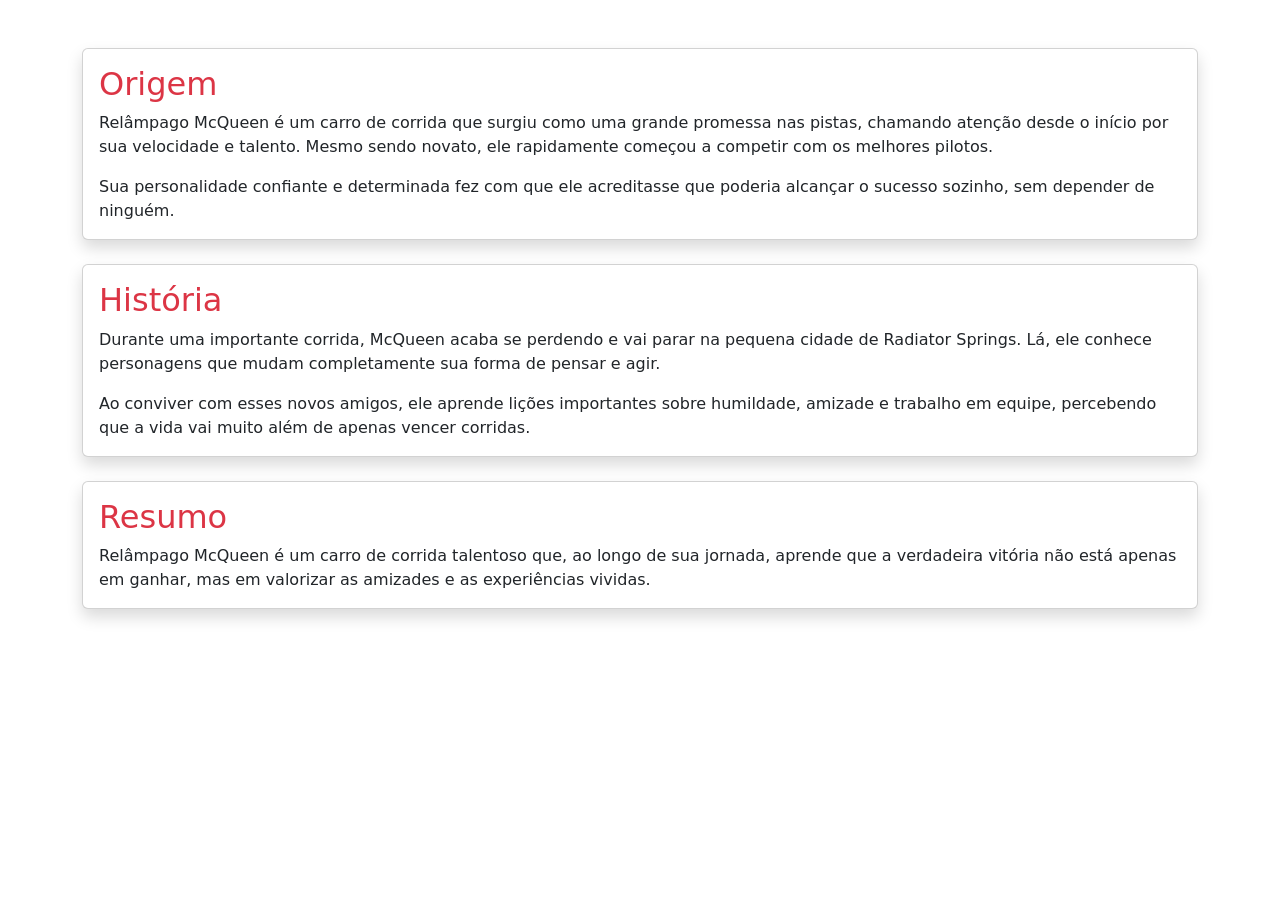
==== public/historia.html @ 0e832163 "add - historia" ====
<html lang="en">

<head>
    <meta charset="UTF-8">
    <meta name="viewport" content="width=device-width, initial-scale=1.0">
    <title>História</title>


    <link href="https://cdn.jsdelivr.net/npm/bootstrap@5.3.3/dist/css/bootstrap.min.css" rel="stylesheet">
</head>

<body>
     <div class="container mt-5">

    <!-- ORIGEM -->
    <div class="card shadow mb-4">
      <div class="card-body">
        <h2 class="card-title text-danger">Origem</h2>
        <p class="card-text">
          Relâmpago McQueen é um carro de corrida que surgiu como uma grande promessa nas pistas,
          chamando atenção desde o início por sua velocidade e talento. Mesmo sendo novato,
          ele rapidamente começou a competir com os melhores pilotos.
        </p>
        <p class="card-text">
          Sua personalidade confiante e determinada fez com que ele acreditasse que poderia
          alcançar o sucesso sozinho, sem depender de ninguém.
        </p>
      </div>
    </div>

    <!-- HISTÓRIA -->
    <div class="card shadow mb-4">
      <div class="card-body">
        <h2 class="card-title text-danger">História</h2>
        <p class="card-text">
          Durante uma importante corrida, McQueen acaba se perdendo e vai parar na pequena
          cidade de Radiator Springs. Lá, ele conhece personagens que mudam completamente
          sua forma de pensar e agir.
        </p>
        <p class="card-text">
          Ao conviver com esses novos amigos, ele aprende lições importantes sobre humildade,
          amizade e trabalho em equipe, percebendo que a vida vai muito além de apenas vencer corridas.
        </p>
      </div>
    </div>

    <!-- RESUMO -->
    <div class="card shadow">
      <div class="card-body">
        <h2 class="card-title text-danger">Resumo</h2>
        <p class="card-text">
          Relâmpago McQueen é um carro de corrida talentoso que, ao longo de sua jornada,
          aprende que a verdadeira vitória não está apenas em ganhar, mas em valorizar as
          amizades e as experiências vividas.
        </p>
      </div>
    </div>

  </div>

</body>
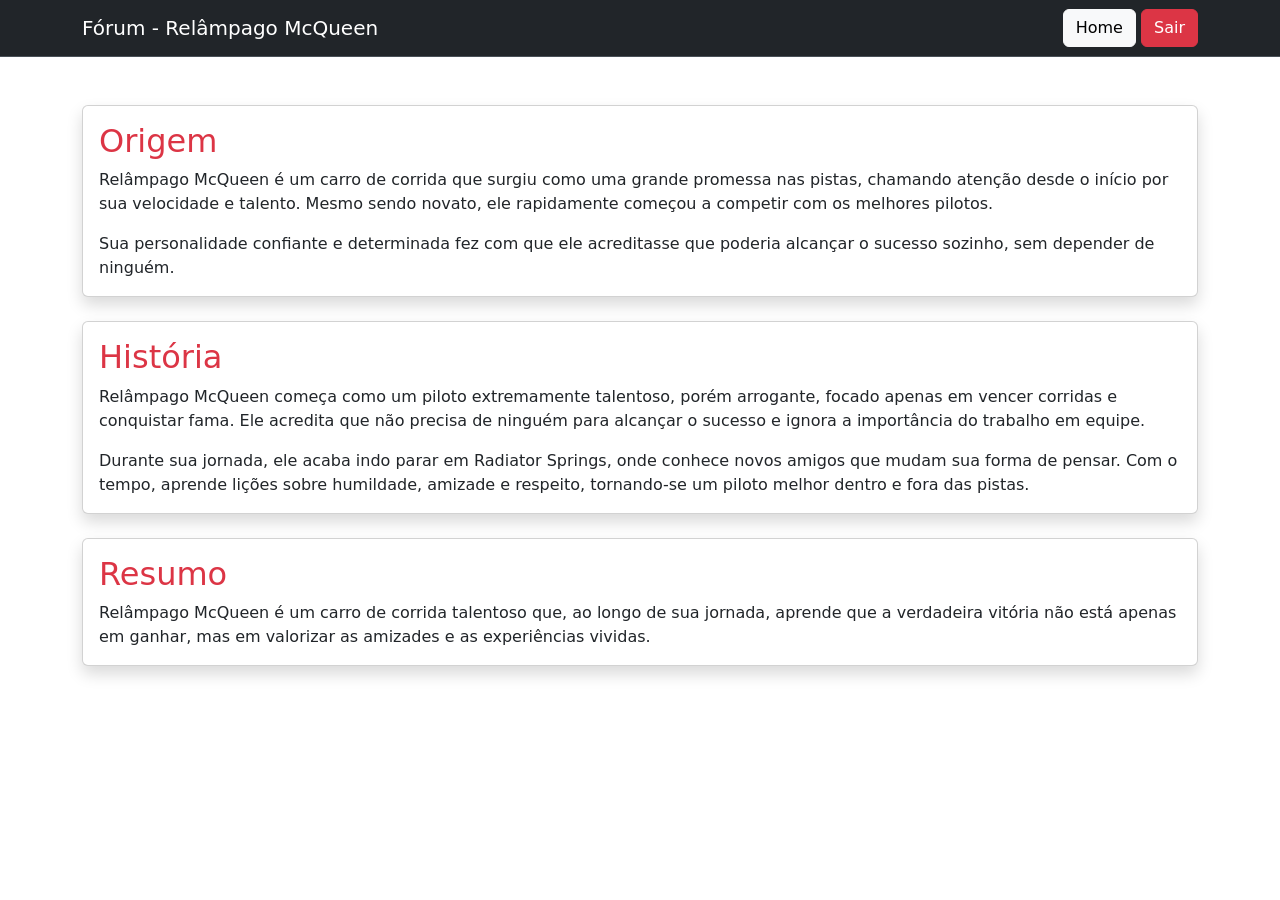
==== commit a575aba0: "add - arrumei história" ====
--- a/public/historia.html
+++ b/public/historia.html
@@ -1,18 +1,27 @@
 <html lang="en">
 
 <head>
-    <meta charset="UTF-8">
-    <meta name="viewport" content="width=device-width, initial-scale=1.0">
-    <title>História</title>
+  <meta charset="UTF-8">
+  <meta name="viewport" content="width=device-width, initial-scale=1.0">
+  <title>História</title>
 
 
-    <link href="https://cdn.jsdelivr.net/npm/bootstrap@5.3.3/dist/css/bootstrap.min.css" rel="stylesheet">
+  <link href="https://cdn.jsdelivr.net/npm/bootstrap@5.3.3/dist/css/bootstrap.min.css" rel="stylesheet">
 </head>
 
 <body>
-     <div class="container mt-5">
+  <nav class="navbar bg-dark border-bottom border-body" data-bs-theme="dark">
+    <div class="container">
+      <span class="navbar-brand">Fórum - Relâmpago McQueen</span>
 
-    <!-- ORIGEM -->
+      <div>
+        <a href="home.html" class="btn btn-light">Home</a>
+        <a href="login.html" class="btn btn-danger">Sair</a>
+      </div>
+    </div>
+  </nav>
+  <div class="container mt-5">
+
     <div class="card shadow mb-4">
       <div class="card-body">
         <h2 class="card-title text-danger">Origem</h2>
@@ -28,23 +37,22 @@
       </div>
     </div>
 
-    <!-- HISTÓRIA -->
     <div class="card shadow mb-4">
       <div class="card-body">
         <h2 class="card-title text-danger">História</h2>
         <p class="card-text">
-          Durante uma importante corrida, McQueen acaba se perdendo e vai parar na pequena
-          cidade de Radiator Springs. Lá, ele conhece personagens que mudam completamente
-          sua forma de pensar e agir.
+          Relâmpago McQueen começa como um piloto extremamente talentoso, porém arrogante, focado apenas
+          em vencer corridas e conquistar fama. Ele acredita que não precisa de ninguém para alcançar
+          o sucesso e ignora a importância do trabalho em equipe.
         </p>
         <p class="card-text">
-          Ao conviver com esses novos amigos, ele aprende lições importantes sobre humildade,
-          amizade e trabalho em equipe, percebendo que a vida vai muito além de apenas vencer corridas.
+          Durante sua jornada, ele acaba indo parar em Radiator Springs, onde conhece novos amigos
+          que mudam sua forma de pensar. Com o tempo, aprende lições sobre humildade, amizade
+          e respeito, tornando-se um piloto melhor dentro e fora das pistas.
         </p>
       </div>
     </div>
 
-    <!-- RESUMO -->
     <div class="card shadow">
       <div class="card-body">
         <h2 class="card-title text-danger">Resumo</h2>
